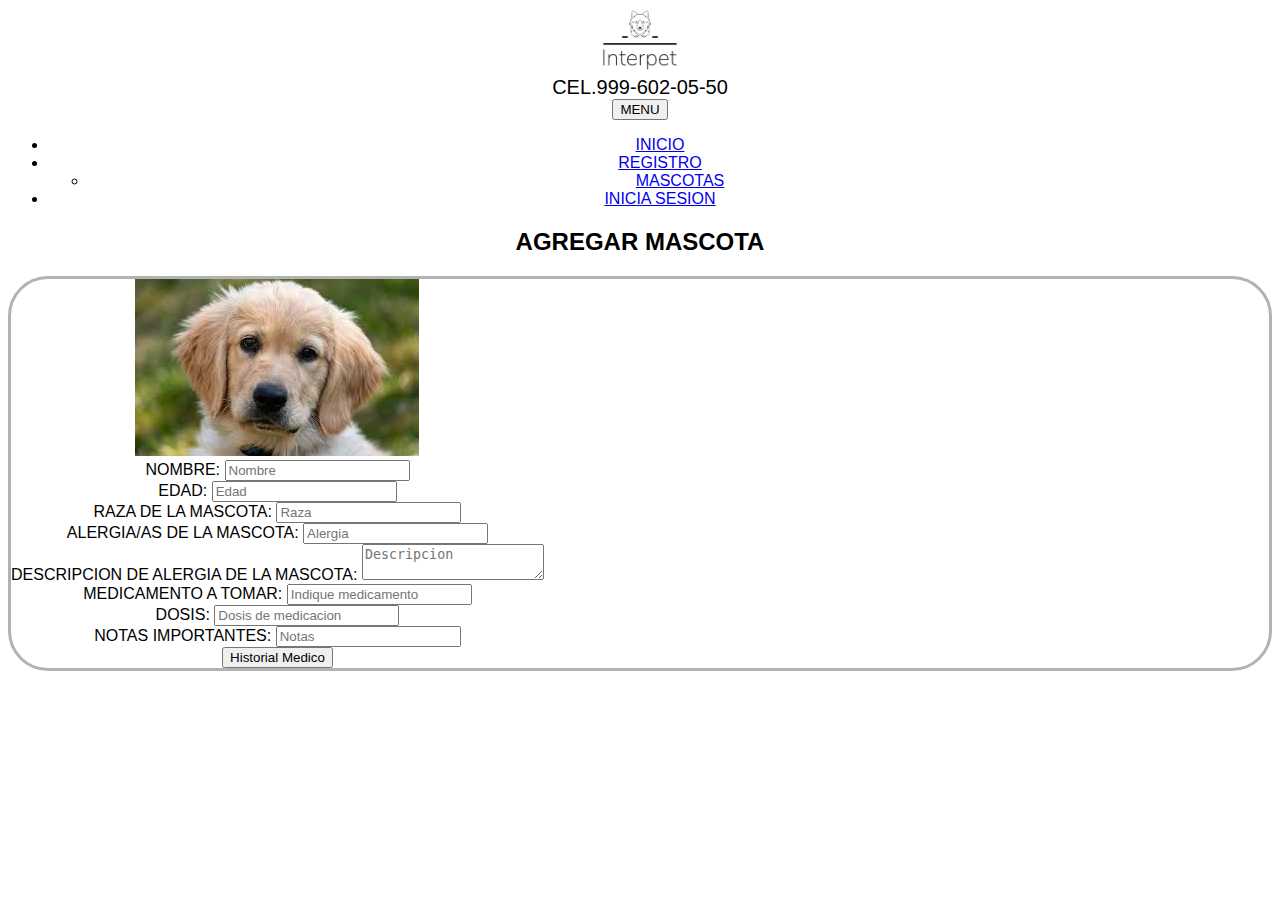
==== pages/Formulario_mascota.html @ 15eb27f6 "Actualizacion de proyecto viernes" ====
<!DOCTYPE html>
<html lang="es">

<head>
    <meta charset="UTF-8">
    <meta http-equiv="X-UA-Compatible" content="IE=edge">
    <meta name="viewport" content="width=device-width, initial-scale=1.0">
    <title>Añadir Paciente</title>
    <link href="https://cdn.jsdelivr.net/npm/bootstrap@5.2.0-beta1/dist/css/bootstrap.min.css" rel="stylesheet"
        integrity="sha384-0evHe/X+R7YkIZDRvuzKMRqM+OrBnVFBL6DOitfPri4tjfHxaWutUpFmBp4vmVor" crossorigin="anonymous">
    <script src="https://cdn.jsdelivr.net/npm/bootstrap@5.2.0-beta1/dist/js/bootstrap.bundle.min.js"
        integrity="sha384-pprn3073KE6tl6bjs2QrFaJGz5/SUsLqktiwsUTF55Jfv3qYSDhgCecCxMW52nD2"
        crossorigin="anonymous"></script>
        <link rel="stylesheet" href="../styles/Form.css">
        
</head>

<body>
    <nav class="navbar navbar-expand-sm bg-light  navbar-light sticky-top shadow">
        <div class="container-fluid">
          <a class="navbar-brand" href="../index.html">
            <img src="../images/logo.png" alt="Avatar Logo" class="logo" />
          </a>
          <div>
            <a class="numeroTel cerrar_movil" href="tel:+529996020550" target="#"><span><i class="bi bi-phone"></i>
                CEL.999-602-05-50</span></a>
          </div>
    
          <button type="button" class="navbar-toggler" data-bs-toggle="collapse" data-bs-target="#MenuNavegacion">
            MENU<span class="navbar-toggler-icon"></span>
          </button>
          <div id="MenuNavegacion" class="collapse navbar-collapse justify-content-end">
            <ul class="nav navbar-nav">
              <li class="nav-item"><a href="../index.html" class="nav-link">inicio</a></li>
              <li class="nav-item dropdown align-items-lg-end">
                <a href="#" class="nav-link dropdown-toggle" role="button" data-bs-toggle="dropdown">Registro</a>
                <ul class="dropdown-menu">
                  <li><a href="./pages/Formulario_mascota.html" class="dropdown-item">mascotas</a></li>
                 <!--  <li><a href="#" class="dropdown-item">médicos</a></li> -->
                </ul>
              </li>
              <!--           <li class="nav-item">
                <a rel="noreferrer" class="nav-link" href="#">Servicios</a>
              </li> -->
              <li class="nav-item">
                <a href="#" class="nav-link" data-bs-toggle="modal" data-bs-target="#exampleModal"> Inicia Sesion</a>
              </li>
            </ul>
          </div>
        </div>
      </nav>
    <div class="container g-3 m-5 align-content-center text-center ">
        <h2 class=" h1 ">Agregar mascota</h2>

        <div class="Container d-flex justify-content-center p-5 borde">
            <form class="row g-5">
                <div class="col-md-6 text-center">
                    <img src="../imagenes/perrito.jpg" alt="">
                </div>
                <div class="col-6">
                    <label for="inputname" class="form-label">Nombre:</label>
                    <input type="text" class="form-control" id="inputname" placeholder="Nombre">
                </div>
                <div class="col-6">
                    <label for="inputage" class="form-label">Edad:</label>
                    <input type="text" class="form-control" id="inputage" placeholder="Edad">
                </div>
                <div class="col-6 ">
                    <label for="inputrace" class="form-label">Raza de la mascota:</label>
                    <input type="text" class="form-control" id="inputrace" placeholder="Raza">
                </div>
                <div class="col-6">
                    <label for="inputallergy" class="form-label">Alergia/as de la mascota:</label>
                    <input type="text" class="form-control" id="inputallergy" placeholder="Alergia">
                </div>
                <div class="col-6">
                    <label for="inputdescription" class="form-label">Descripcion de alergia de la mascota:</label>
                    <textarea name="Descricion" id="message" class="form-control" placeholder="Descripcion"></textarea>
                </div>

                <div class="col-3">
                    <label for="inputmedicine" class="form-label">Medicamento a tomar:</label>
                    <input type="text" class="form-control" id="inputmedicine" placeholder="Indique medicamento">
                </div>
                <div class="col-3">
                    <label for="inputmedic" class="form-label"> Dosis:</label>
                    <input type="text" class="form-control" id="inputmedic" placeholder="Dosis de medicacion">
                </div>
                <div class="col-6">
                    <label for="inputnotes" class="form-label">Notas importantes:</label>
                    <input type="text" class="form-control" id="inputnotes" placeholder="Notas">
                </div>
                <div class="col-6">
                    <button type="submit" class="btn btn-primary">Historial Medico</button>
                </div>
            </form>
        </div>
    </div>
</body>

</html>
---- styles/Form.css ----
.borde{ display: flex;
    border-radius: 2.5rem;
    border-style: solid;
    border-color: rgba(0, 0, 0,.3);
}
h1{ padding-top: 2rem;}
.logo{width: 80px;}
body{
    font-family: 'Roboto', sans-serif;  
    text-transform: uppercase;
    text-align: center;
     background-color: hsl(0, 0%, 100%);
 } 
 .centrar{
    display: grid;
    place-items: center;
}
.numeroTel{
    text-align: start;
    font-size: 1.25rem;
    text-decoration: none;
    color: black;
}
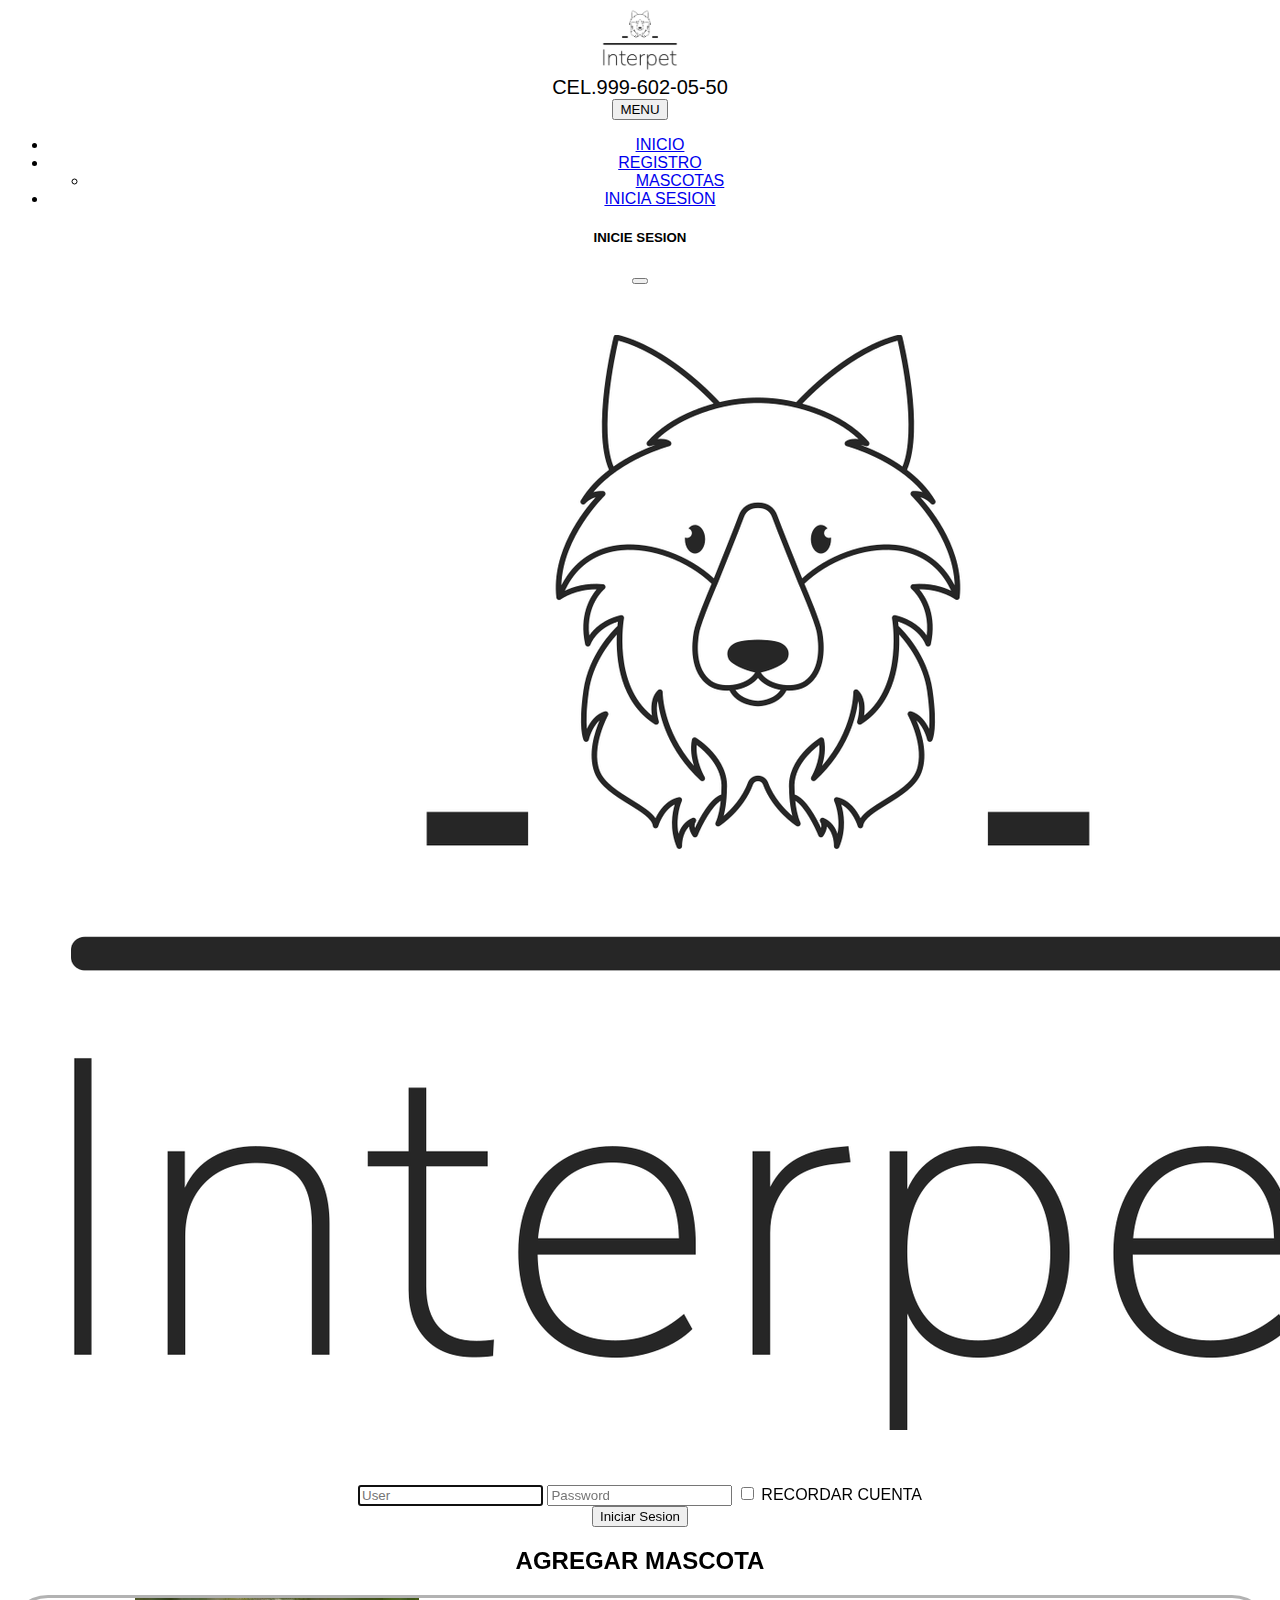
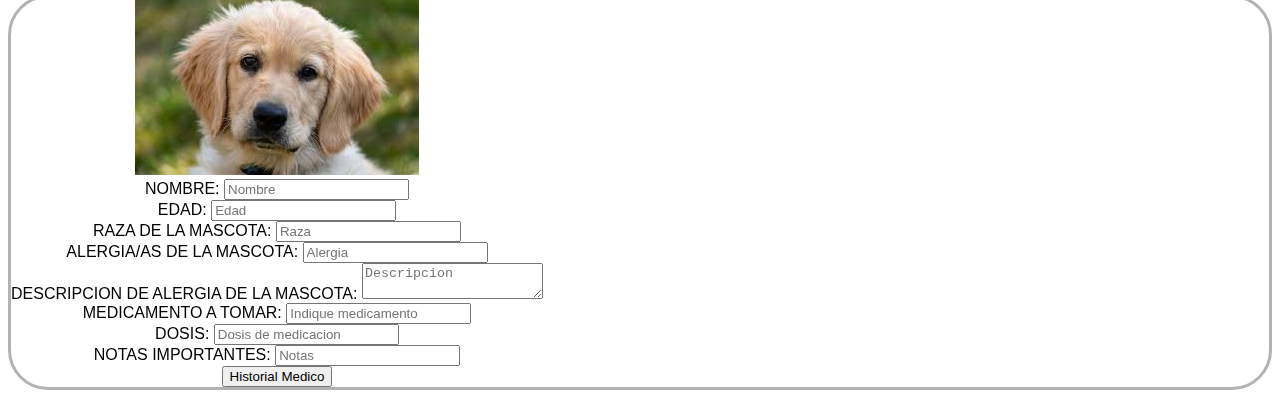
==== commit 51ca5f7f: "modal actualizacion" ====
--- a/pages/Formulario_mascota.html
+++ b/pages/Formulario_mascota.html
@@ -49,6 +49,39 @@
           </div>
         </div>
       </nav>
+        <!--               Modal de inicio de sesion      -->
+  <div class="modal fade" id="exampleModal" tabindex="-1" aria-labelledby="exampleModalLabel" aria-hidden="true">
+    <div class="modal-dialog">
+      <div class="modal-content">
+        <div class="modal-header">
+          <h5 class="modal-title" id="exampleModalLabel">Inicie Sesion</h5>
+          <button type="button" class="btn-close" data-bs-dismiss="modal" aria-label="Close"></button>
+        </div>
+        <div class="modal-body">
+          <div>
+            <div class="text-center log">
+              <form class="bg-light" action="">
+                <img class="mt-4 log_img" src="../images/logo.png" alt="">
+                <label for="" class="sr-only"><input type="text" class="form-control" placeholder="User" required
+                    autofocus></label>
+
+                <label for="password"><input type="password" name="password" id="1" class="form-control"
+                    placeholder="Password"></label>
+
+
+                <label><input class="form-check-input" type="checkbox" value="remember-me"> Recordar Cuenta</label>
+                <div class="mt-3">
+                  <button class=" btn btn-primary">Iniciar Sesion</button>
+                </div>
+
+              </form>
+            </div>
+          </div>
+        </div>
+      </div>
+    </div>
+  </div>
+  <!--               Modal de inicio de sesion      -->
     <div class="container g-3 m-5 align-content-center text-center ">
         <h2 class=" h1 ">Agregar mascota</h2>
 
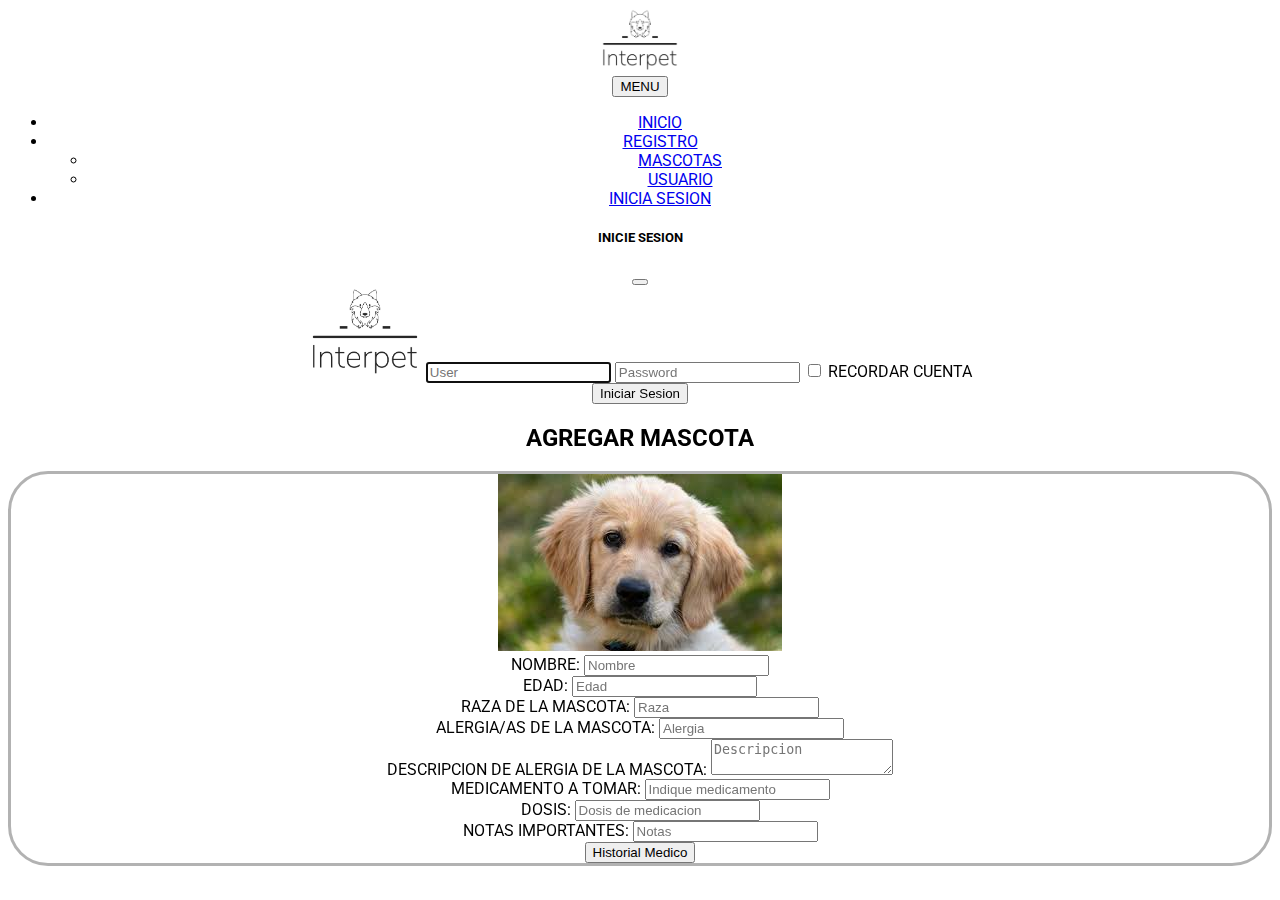
==== commit f797cf4d: "weeeeey yaaaa!!!" ====
--- a/pages/Formulario_mascota.html
+++ b/pages/Formulario_mascota.html
@@ -22,8 +22,6 @@
             <img src="../images/logo.png" alt="Avatar Logo" class="logo" />
           </a>
           <div>
-            <a class="numeroTel cerrar_movil" href="tel:+529996020550" target="#"><span><i class="bi bi-phone"></i>
-                CEL.999-602-05-50</span></a>
           </div>
     
           <button type="button" class="navbar-toggler" data-bs-toggle="collapse" data-bs-target="#MenuNavegacion">
@@ -36,7 +34,7 @@
                 <a href="#" class="nav-link dropdown-toggle" role="button" data-bs-toggle="dropdown">Registro</a>
                 <ul class="dropdown-menu">
                   <li><a href="./pages/Formulario_mascota.html" class="dropdown-item">mascotas</a></li>
-                 <!--  <li><a href="#" class="dropdown-item">médicos</a></li> -->
+                  <li><a href="#" class="dropdown-item">usuario</a></li> 
                 </ul>
               </li>
               <!--           <li class="nav-item">
--- a/styles/Form.css
+++ b/styles/Form.css
@@ -1,4 +1,4 @@
-
+@import url('https://fonts.googleapis.com/css2?family=Roboto:ital@1&display=swap');
 .borde{ display: flex;
     border-radius: 2.5rem;
     border-style: solid;
@@ -21,4 +21,21 @@
     font-size: 1.25rem;
     text-decoration: none;
     color: black;
+}
+.logo{width: 80px;}
+.log_img{
+    max-width: 15%;
+}
+
+form{
+    max-width: 60%;
+    margin: auto;
+}
+.log{
+    height: auto;
+}
+
+.form_us{
+    width: auto;
+    max-width: 100%;
 }